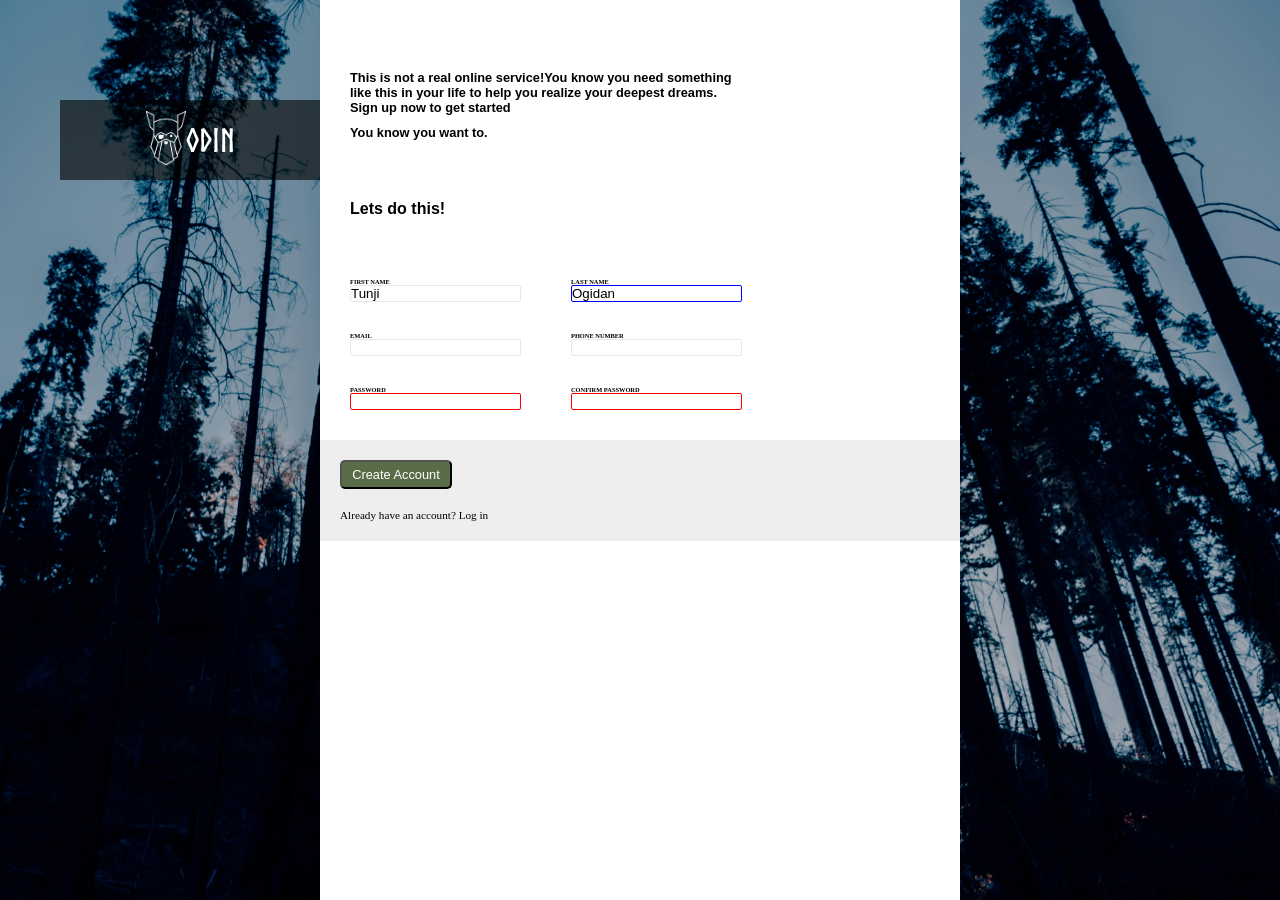
==== project-sign-up-form/index.html @ 8861b326 "Initial commit of project-sign-up-form files" ====
<!DOCTYPE html>
<html lang="en">
<head>
    <link rel="stylesheet" href="index.css">
    <meta charset="UTF-8">
    <meta name="viewport" content="width=device-width, initial-scale=1.0">
    <title>Sign-up form</title>
</head>
<body>
    
    <div class="container" tabindex="0">

     <div class="para">
        <p class="para1">This is not a real online service!You know you need something<br> like this in your life to help you realize your deepest dreams.<br>Sign up now to get started</p>
        <p class="para1 info">You know you want to.</p>
    </div>

    <div class="odin-container">   
        <div class="odin-head">
            <img src="image.png" width="40" alt="odin-logo">
        </div>
        <div>
            <p  id="imgpara">ODIN</p>
        </div>
    </div>
    <h4>Lets do this!</h4>

     <div>
        <form action="#">
            <div class="cont">  
                <div>
                    <label for="f_n">FIRST NAME</label>
                    <input type="text" name="Firstname" id="f_n" value="Tunji" >
                </div>
                <div>
                    <label for="l_n">LAST NAME</label>
                    <input type="text" id="l_n" name="lastname" value="Ogidan" >
                </div>
            </div>


             <div class="cont"> 

                  <div>
                    <label for="e_mail">EMAIL</label>
                    <input type="email" name="email" id="e_mail">
                </div>
                    <div>
                        <label for="phone_num">PHONE NUMBER</label>
                        <input type="number" id="phone_num" name="phonenum" >
                    </div>
                    
                </div>
             </div>
          
             <div  class="cont">
                <div>
                    <label for="pword">PASSWORD</label>
                    <input type="password" id="pword" name="password"  required>
                </div>
                <div>
                    <label for="cpw">CONFIRM PASSWORD</label>
                    <input type="password" id="cpw" name="password"  required>
                </div>
             </div>
             <div class="btnp">
                <button type="submit">Create Account</button>
                <p class="lastpara">Already have an account? Log in</p>
             </div>
        </form>
     </div>
   
    </div>
    
</body>
</html>
---- project-sign-up-form/index.css ----
@font-face {
  font-family: 'Norse';
  src: url('fonts/Norse-Bold.otf') format('opentype');
  font-weight: bold;
  font-style: normal;
}
*{
    margin:0;
    padding:0;
    box-sizing:border-box;

}
body{
    background:url("unsplash.jpg")center /cover no-repeat;
    position:relative;
    
    
}

.container{
    
    background-color:white;
    width:50%;
   min-height:100vh;
    margin:auto;
    padding-top:40px

    
    
}



label{
    display:block
}
input{
    border: 1px solid #E5E7EB;
    border-radius:2px
}
input:required {
  border: 1px solid red;
  border-radius:2px
}
#l_n{
    border:1px solid blue;
}
#l_n:focus{
  border: 1px solid blue;
  outline:none;
  box-shadow: 0 0 5px rgba(0,0,255,0.3)
}
.cont{
    display:flex;
    gap:50px;
    margin:30px;
    font-size:0.4rem;
    font-weight:bold;
  
}
.para{
    padding:30px;
    font-size:0.8rem;
    font-weight:bold;
    font-family:sans-serif;
    
}
.info{
    margin-top:10px;
}
h4{
    padding:30px;
    font-family:sans-serif
}
button{
    background-color: #596D48;
    color:white;
    font-size:0.8rem;
    width:7rem;
    padding:5px;
    border-radius:5px;
    margin-bottom:20px;
    position:static
    margin-left:-70px;
    

}
.btnp{

    background-color:#EEEEEE;
    padding:20px;
}
.lastpara{
    font-size:0.7rem;

}

.odin-container{
    display:flex;
    background-color:rgba(0, 0, 0, 0.6);
    position:absolute;
    height:80px;
    width:260px;
    margin-left:-260px;
    margin-top:-70px;
    align-items:center;
    justify-content:center

}

#imgpara{
    color:white;
    font-family:'Norse', sans-serif;
    font-size:2rem
}
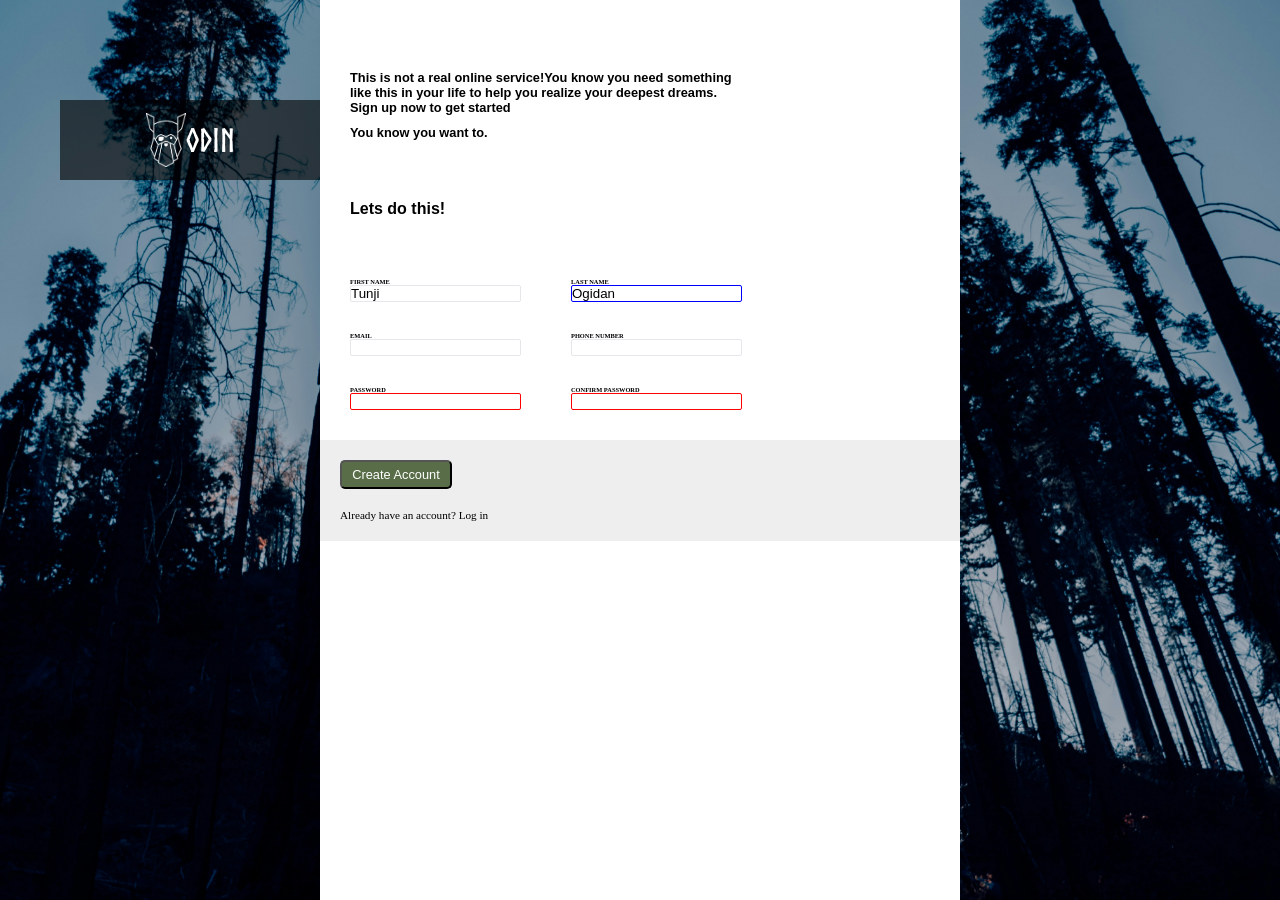
==== commit 839878b5: "changes made to html file and css files trying to make the file expand and shrink" ====
--- a/project-sign-up-form/index.html
+++ b/project-sign-up-form/index.html
@@ -14,14 +14,10 @@
         <p class="para1">This is not a real online service!You know you need something<br> like this in your life to help you realize your deepest dreams.<br>Sign up now to get started</p>
         <p class="para1 info">You know you want to.</p>
     </div>
+    <div class="odin-container">
+        <img src="image.png" width="40" alt="odin-logo">
+              <p  id="imgpara">ODIN</p>
 
-    <div class="odin-container">   
-        <div class="odin-head">
-            <img src="image.png" width="40" alt="odin-logo">
-        </div>
-        <div>
-            <p  id="imgpara">ODIN</p>
-        </div>
     </div>
     <h4>Lets do this!</h4>
 
--- a/project-sign-up-form/index.css
+++ b/project-sign-up-form/index.css
@@ -23,12 +23,9 @@
     width:50%;
    min-height:100vh;
     margin:auto;
-    padding-top:40px
+    padding-top:40px;
 
-    
-    
 }
-
 
 
 label{
@@ -113,4 +110,3 @@
     font-family:'Norse', sans-serif;
     font-size:2rem
 }
-
